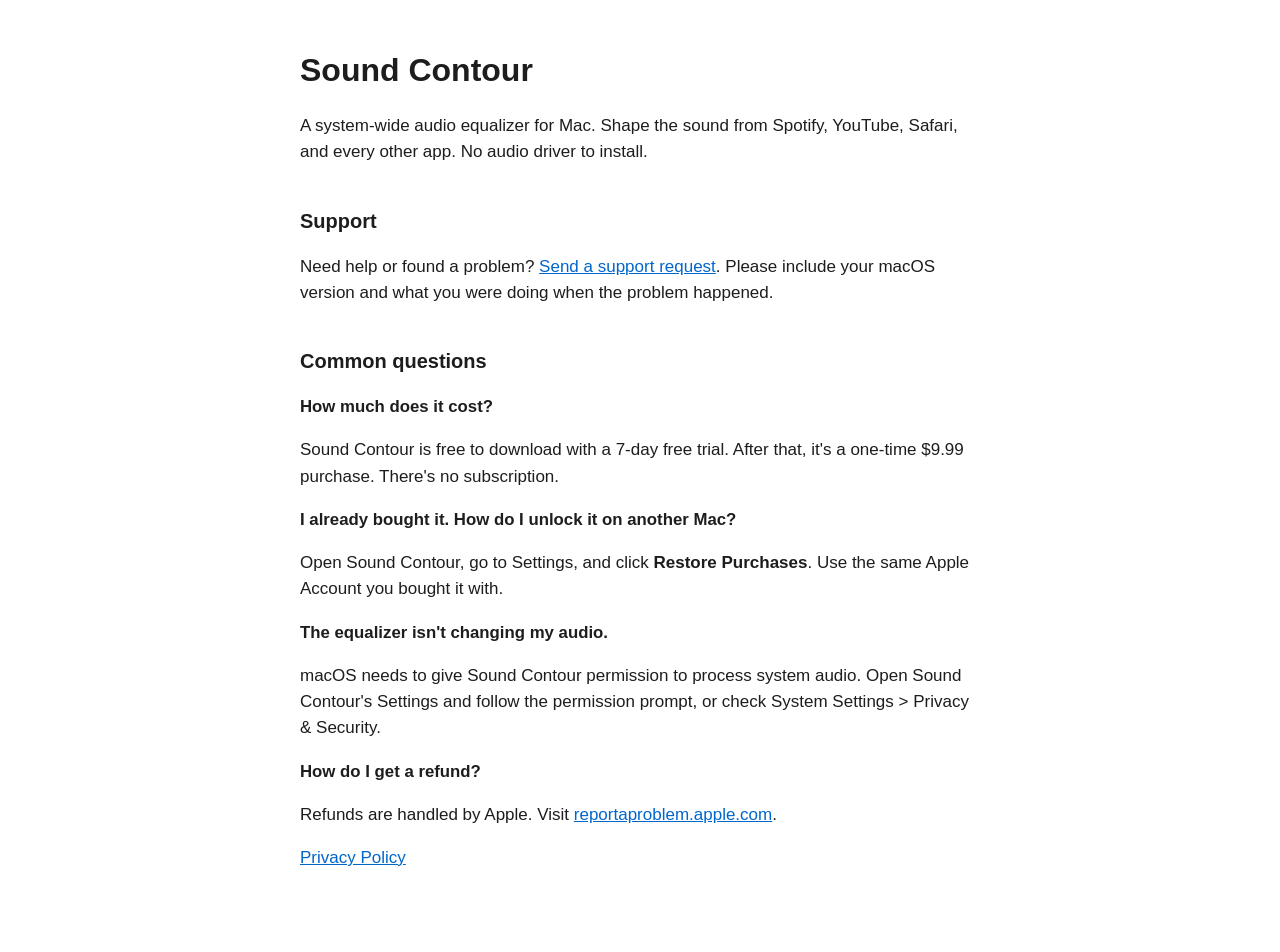
==== index.html @ 9fc978d5 "Add files via upload" ====
<!doctype html>
<html lang="en">
<head>
<meta charset="utf-8">
<meta name="viewport" content="width=device-width, initial-scale=1">
<title>Sound Contour – Support</title>
<link rel="stylesheet" href="style.css">
</head>
<body>
<main>
<h1>Sound Contour</h1>
<p>A system-wide audio equalizer for Mac. Shape the sound from Spotify, YouTube, Safari, and every other app. No audio driver to install.</p>

<h2>Support</h2>
<p>Need help or found a problem? <a href="https://github.com/SpiritOfJinn/soundcontour-site/issues/new">Send a support request</a>. Please include your macOS version and what you were doing when the problem happened.</p>

<h2>Common questions</h2>
<h3>How much does it cost?</h3>
<p>Sound Contour is free to download with a 7-day free trial. After that, it's a one-time $9.99 purchase. There's no subscription.</p>

<h3>I already bought it. How do I unlock it on another Mac?</h3>
<p>Open Sound Contour, go to Settings, and click <strong>Restore Purchases</strong>. Use the same Apple Account you bought it with.</p>

<h3>The equalizer isn't changing my audio.</h3>
<p>macOS needs to give Sound Contour permission to process system audio. Open Sound Contour's Settings and follow the permission prompt, or check System Settings &gt; Privacy &amp; Security.</p>

<h3>How do I get a refund?</h3>
<p>Refunds are handled by Apple. Visit <a href="https://reportaproblem.apple.com">reportaproblem.apple.com</a>.</p>

<p><a href="privacy.html">Privacy Policy</a></p>
</main>
</body>
</html>
---- style.css ----
:root { color-scheme: light dark; --fg:#1d1d1f; --muted:#6e6e73; --bg:#ffffff; --link:#0066cc; }
@media (prefers-color-scheme: dark) { :root { --fg:#f5f5f7; --muted:#a1a1a6; --bg:#111113; --link:#4da3ff; } }
body { margin:0; background:var(--bg); color:var(--fg); font:17px/1.55 -apple-system, BlinkMacSystemFont, "Helvetica Neue", Arial, sans-serif; }
main { max-width:680px; margin:0 auto; padding:40px 16px 64px; }
h1 { font-size:2rem; margin:.2em 0 .4em; }
h2 { font-size:1.25rem; margin-top:2em; }
h3 { font-size:1.05rem; margin-bottom:.2em; }
a { color:var(--link); }
.muted { color:var(--muted); }
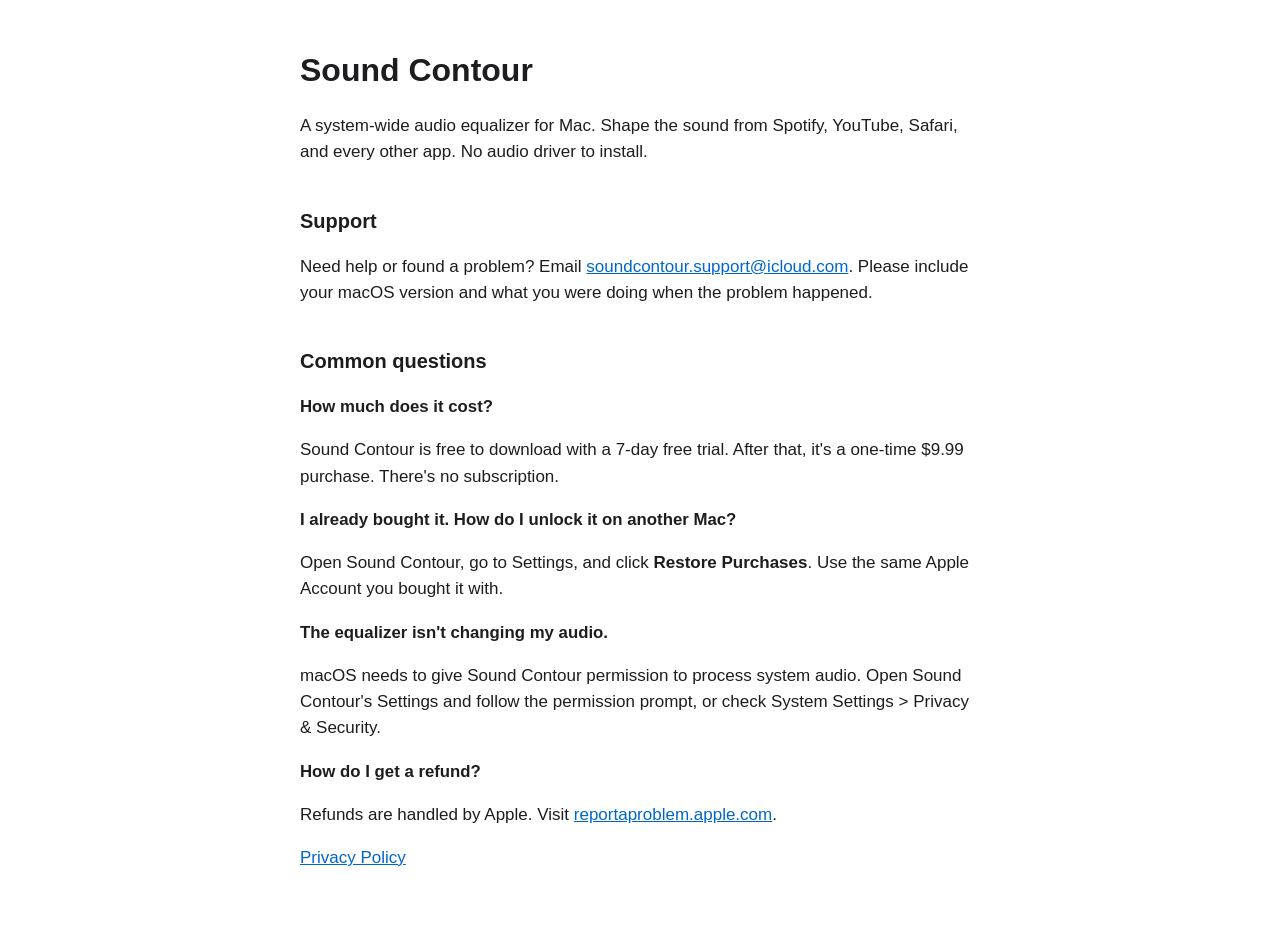
==== commit c90ccb46: "Add files via upload" ====
--- a/index.html
+++ b/index.html
@@ -12,7 +12,7 @@
 <p>A system-wide audio equalizer for Mac. Shape the sound from Spotify, YouTube, Safari, and every other app. No audio driver to install.</p>
 
 <h2>Support</h2>
-<p>Need help or found a problem? <a href="https://github.com/SpiritOfJinn/soundcontour-site/issues/new">Send a support request</a>. Please include your macOS version and what you were doing when the problem happened.</p>
+<p>Need help or found a problem? Email <a href="mailto:soundcontour.support@icloud.com">soundcontour.support@icloud.com</a>. Please include your macOS version and what you were doing when the problem happened.</p>
 
 <h2>Common questions</h2>
 <h3>How much does it cost?</h3>
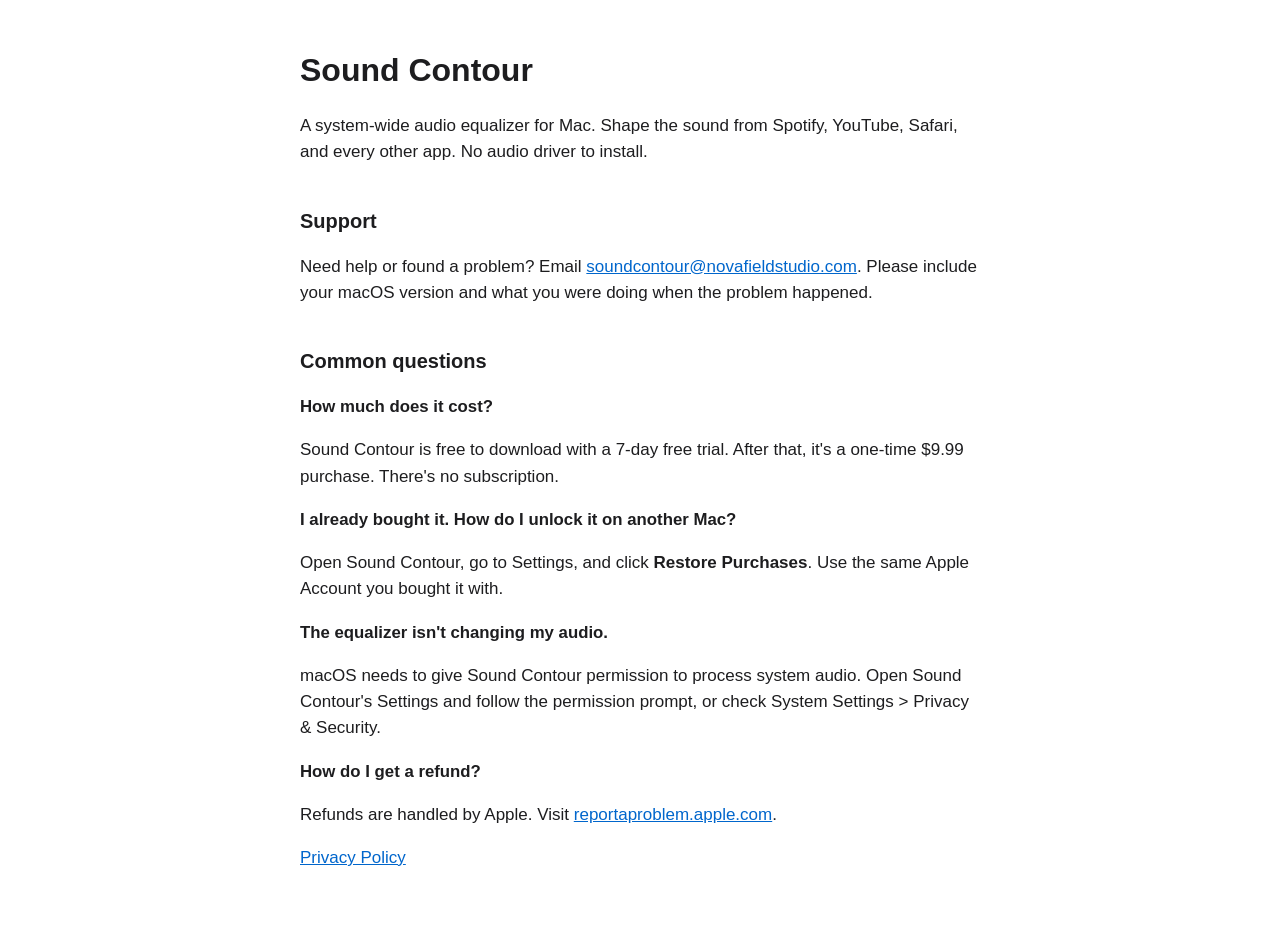
==== commit 00da0c14: "Update support email address in index.html" ====
--- a/index.html
+++ b/index.html
@@ -12,7 +12,7 @@
 <p>A system-wide audio equalizer for Mac. Shape the sound from Spotify, YouTube, Safari, and every other app. No audio driver to install.</p>
 
 <h2>Support</h2>
-<p>Need help or found a problem? Email <a href="mailto:soundcontour.support@icloud.com">soundcontour.support@icloud.com</a>. Please include your macOS version and what you were doing when the problem happened.</p>
+<p>Need help or found a problem? Email <a href="mailto:soundcontour@novafieldstudio.com">soundcontour@novafieldstudio.com</a>. Please include your macOS version and what you were doing when the problem happened.</p>
 
 <h2>Common questions</h2>
 <h3>How much does it cost?</h3>
